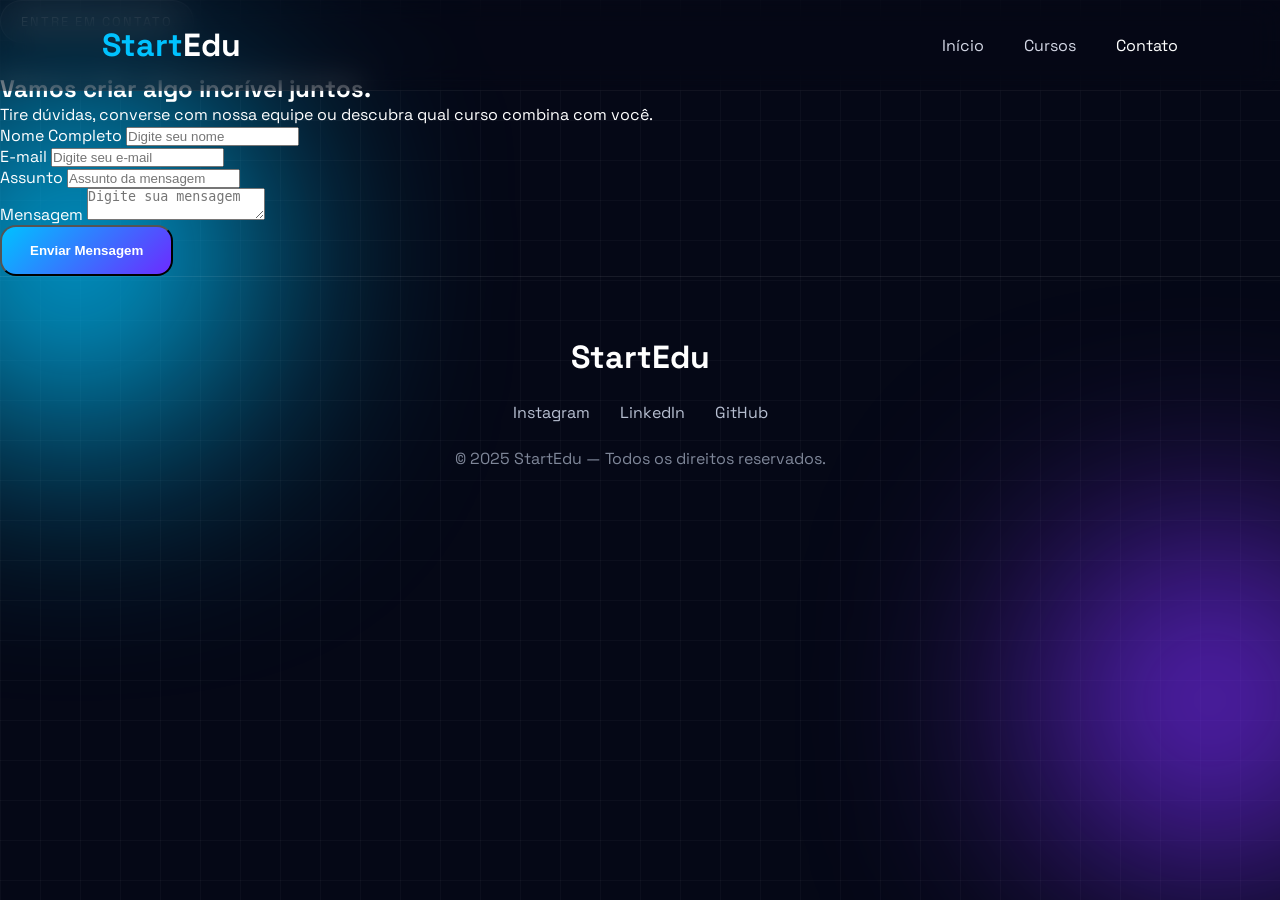
==== Exercixes/contato.html @ 9bc38009 "67" ====
<!DOCTYPE html>
<html lang="pt-br">
<head>
<meta charset="UTF-8">
<meta name="viewport" content="width=device-width, initial-scale=1.0">

<title>Contato | StartEdu</title>

<link rel="preconnect" href="https://fonts.googleapis.com">
<link href="https://fonts.googleapis.com/css2?family=Space+Grotesk:wght@300;400;500;700&display=swap" rel="stylesheet">

<link rel="stylesheet" href="style.css">
</head>

<body>

<div class="bg-grid"></div>
<div class="blur blur1"></div>
<div class="blur blur2"></div>

<header class="header">

    <div class="logo">
        <span>Start</span>Edu
    </div>

    <nav class="menu">
        <a href="index.html">Início</a>
        <a href="cursos.html">Cursos</a>
        <a href="contato.html" class="active">Contato</a>
    </nav>

</header>

<section class="page-hero">

    <span class="mini-tag">
        ENTRE EM CONTATO
    </span>

    <h1>
        Vamos criar algo
        incrível juntos.
    </h1>

    <p>
        Tire dúvidas, converse com nossa equipe
        ou descubra qual curso combina com você.
    </p>

</section>

<section class="contact-section">

    <form class="contact-form">

        <div class="input-group">
            <label>Nome Completo</label>
            <input type="text" placeholder="Digite seu nome">
        </div>

        <div class="input-group">
            <label>E-mail</label>
            <input type="email" placeholder="Digite seu e-mail">
        </div>

        <div class="input-group">
            <label>Assunto</label>
            <input type="text" placeholder="Assunto da mensagem">
        </div>

        <div class="input-group">
            <label>Mensagem</label>
            <textarea placeholder="Digite sua mensagem"></textarea>
        </div>

        <button type="submit" class="btn-primary">
            Enviar Mensagem
        </button>

    </form>

</section>

<footer class="footer">

    <div class="footer-logo">
        StartEdu
    </div>

    <div class="footer-links">
        <a href="#">Instagram</a>
        <a href="#">LinkedIn</a>
        <a href="#">GitHub</a>
    </div>

    <p>
        © 2025 StartEdu — Todos os direitos reservados.
    </p>

</footer>

</body>
</html>
---- Exercixes/style.css ----
*{
    margin:0;
    padding:0;
    box-sizing:border-box;
}

body{
    font-family:'Space Grotesk',sans-serif;
    background:#050816;
    color:white;
    overflow-x:hidden;
}

/* BACKGROUND */

.bg-grid{
    position:fixed;
    width:100%;
    height:100%;

    background-image:
    linear-gradient(rgba(255,255,255,0.03) 1px, transparent 1px),
    linear-gradient(90deg, rgba(255,255,255,0.03) 1px, transparent 1px);

    background-size:40px 40px;

    z-index:-3;
}

.blur{
    position:fixed;
    border-radius:50%;
    filter:blur(120px);
    z-index:-2;
}

.blur1{
    width:350px;
    height:350px;
    background:#00c2ff;
    top:80px;
    left:-100px;
}

.blur2{
    width:300px;
    height:300px;
    background:#7b2cff;
    right:-80px;
    bottom:50px;
}

/* HEADER */

.header{
    width:100%;
    padding:25px 8%;

    display:flex;
    justify-content:space-between;
    align-items:center;

    position:fixed;
    top:0;
    z-index:1000;

    backdrop-filter:blur(15px);
    background:rgba(5,8,22,0.4);

    border-bottom:1px solid rgba(255,255,255,0.05);
}

.logo{
    font-size:2rem;
    font-weight:700;
}

.logo span{
    color:#00c2ff;
}

.menu{
    display:flex;
    gap:40px;
}

.menu a{
    color:#d4d7e5;
    text-decoration:none;
    transition:.3s;
    position:relative;
}

.menu a:hover,
.menu .active{
    color:white;
}

.menu a::after{
    content:'';
    position:absolute;
    left:0;
    bottom:-8px;
    width:0;
    height:2px;
    background:#00c2ff;
    transition:.3s;
}

.menu a:hover::after{
    width:100%;
}

/* HERO */

.hero{
    min-height:100vh;

    display:grid;
    grid-template-columns:1fr 1fr;

    align-items:center;

    padding:120px 8%;
    gap:50px;
}

.mini-tag{
    background:rgba(255,255,255,0.05);
    border:1px solid rgba(255,255,255,0.08);

    padding:12px 20px;
    border-radius:100px;

    font-size:.8rem;
    letter-spacing:2px;

    display:inline-block;

    margin-bottom:30px;
}

.hero h1{
    font-size:5.5rem;
    line-height:1;
    margin-bottom:25px;
}

.hero h1 span{
    color:#00c2ff;
}

.hero p{
    color:#c5c9d8;
    line-height:1.8;
    font-size:1.1rem;

    max-width:600px;

    margin-bottom:40px;
}

.hero-buttons{
    display:flex;
    gap:20px;
}

.btn-primary,
.btn-secondary{
    padding:16px 28px;
    border-radius:16px;

    text-decoration:none;
    transition:.4s;

    font-weight:600;
}

.btn-primary{
    background:linear-gradient(135deg,#00c2ff,#6c2bff);
    color:white;
}

.btn-primary:hover{
    transform:translateY(-6px);
    box-shadow:0 20px 40px rgba(0,194,255,.25);
}

.btn-secondary{
    border:1px solid rgba(255,255,255,0.1);
    color:white;
}

.btn-secondary:hover{
    background:rgba(255,255,255,0.05);
}

/* RIGHT SIDE */

.hero-right{
    position:relative;
    display:flex;
    justify-content:center;
    align-items:center;
}

.floating-image{
    width:420px;
    height:520px;

    border-radius:30px;
    overflow:hidden;

    border:1px solid rgba(255,255,255,0.08);

    transform:rotate(-5deg);

    box-shadow:0 40px 80px rgba(0,0,0,.4);
}

.floating-image img{
    width:100%;
    height:100%;
    object-fit:cover;
}

.glass-card{
    position:absolute;

    background:rgba(255,255,255,0.05);
    backdrop-filter:blur(12px);

    border:1px solid rgba(255,255,255,0.08);

    padding:25px;

    border-radius:24px;

    width:220px;

    color:#d8deea;
}

.glass-card span{
    display:block;
    font-size:2rem;
    font-weight:700;
    color:white;
    margin-bottom:8px;
}

.card1{
    top:40px;
    left:0;
}

.card2{
    bottom:40px;
    right:0;
}

/* ABOUT */

.about{
    padding:120px 8%;

    display:grid;
    grid-template-columns:1fr 1fr;
    gap:80px;

    align-items:center;
}

.about-image img{
    width:100%;
    border-radius:30px;
}

.section-mini{
    color:#00c2ff;
    letter-spacing:2px;
    font-size:.8rem;
}

.about h2{
    font-size:3.5rem;
    line-height:1.1;
    margin:25px 0;
}

.about p{
    color:#b7bfd1;
    line-height:1.9;
}

.stats{
    display:flex;
    gap:20px;
    margin-top:40px;
}

.stat-box{
    background:rgba(255,255,255,0.04);
    border:1px solid rgba(255,255,255,0.08);

    padding:25px;
    border-radius:24px;

    flex:1;
}

.stat-box h3{
    font-size:2rem;
    color:#00c2ff;
}

/* FEATURES */

.features{
    padding:120px 8%;
}

.section-title{
    text-align:center;
    margin-bottom:70px;
}

.section-title span{
    color:#00c2ff;
}

.section-title h2{
    font-size:3.5rem;
    margin-top:20px;
}

.feature-grid{
    display:grid;
    grid-template-columns:repeat(3,1fr);
    gap:30px;
}

.feature-card{
    background:rgba(255,255,255,0.04);
    border:1px solid rgba(255,255,255,0.08);

    padding:45px;
    border-radius:30px;

    transition:.4s;
}

.feature-card:hover{
    transform:translateY(-10px);
    border-color:#00c2ff;
}

.feature-icon{
    font-size:3rem;
    margin-bottom:20px;
}

.feature-card h3{
    margin-bottom:20px;
    font-size:1.5rem;
}

.feature-card p{
    color:#b7bfd1;
    line-height:1.8;
}

/* CTA */

.cta{
    padding:120px 8%;
}

.cta-content{
    background:
    linear-gradient(135deg,
    rgba(0,194,255,0.15),
    rgba(108,43,255,0.15));

    border:1px solid rgba(255,255,255,0.08);

    border-radius:40px;

    padding:100px;

    text-align:center;
}

.cta-content span{
    color:#00c2ff;
    letter-spacing:2px;
}

.cta-content h2{
    font-size:4rem;
    line-height:1.1;

    margin:30px 0 40px;
}

/* FOOTER */

.footer{
    padding:60px 8%;

    border-top:1px solid rgba(255,255,255,0.08);

    display:flex;
    flex-direction:column;
    align-items:center;

    gap:25px;
}

.footer-logo{
    font-size:2rem;
    font-weight:700;
}

.footer-links{
    display:flex;
    gap:30px;
}

.footer-links a{
    color:#b7bfd1;
    text-decoration:none;
    transition:.3s;
}

.footer-links a:hover{
    color:#00c2ff;
}

.footer p{
    color:#7f8799;
}

/* RESPONSIVO */

@media(max-width:1100px){

    .hero,
    .about{
        grid-template-columns:1fr;
    }

    .hero h1{
        font-size:4rem;
    }

    .feature-grid{
        grid-template-columns:1fr;
    }

}

@media(max-width:768px){

    .header{
        flex-direction:column;
        gap:20px;
    }

    .menu{
        flex-wrap:wrap;
        justify-content:center;
    }

    .hero{
        text-align:center;
    }

    .hero-buttons{
        justify-content:center;
        flex-wrap:wrap;
    }

    .hero h1{
        font-size:3rem;
    }

    .floating-image{
        width:100%;
        height:400px;
    }

    .glass-card{
        display:none;
    }

    .about h2,
    .section-title h2,
    .cta-content h2{
        font-size:2.5rem;
    }

    .stats{
        flex-direction:column;
    }

    .cta-content{
        padding:60px 30px;
    }

    /* PAGE HERO */

.page-hero{
    padding:180px 8% 80px;
    text-align:center;
}

.page-hero h1{
    font-size:4.5rem;
    margin:30px 0 20px;
    line-height:1;
}

.page-hero p{
    color:#b7bfd1;
    max-width:700px;
    margin:auto;
    line-height:1.8;
}

/* COURSES */

.courses{
    padding:40px 8% 120px;
}

.course-grid{
    display:grid;
    grid-template-columns:
    repeat(auto-fit,minmax(300px,1fr));

    gap:30px;
}

.course-card{
    background:rgba(255,255,255,0.04);

    border:1px solid rgba(255,255,255,0.08);

    border-radius:30px;

    overflow:hidden;

    transition:.4s;
}

.course-card:hover{
    transform:translateY(-10px);
    border-color:#00c2ff;
}

.course-card img{
    width:100%;
    height:220px;
    object-fit:cover;
}

.course-content{
    padding:30px;
}

.course-content h3{
    font-size:1.5rem;
    margin-bottom:15px;
}

.course-content p{
    color:#b7bfd1;
    line-height:1.8;
    margin-bottom:25px;
}

.course-content a{
    color:#00c2ff;
    text-decoration:none;
    font-weight:600;
}

/* CONTACT */

.contact-section{
    padding:40px 8% 120px;

    display:flex;
    justify-content:center;
}

.contact-form{
    width:100%;
    max-width:700px;

    background:rgba(255,255,255,0.04);

    border:1px solid rgba(255,255,255,0.08);

    border-radius:30px;

    padding:50px;
}

.input-group{
    display:flex;
    flex-direction:column;
    margin-bottom:25px;
}

.input-group label{
    margin-bottom:10px;
    color:#d9ddec;
}

.input-group input,
.input-group textarea{
    background:rgba(255,255,255,0.05);

    border:1px solid rgba(255,255,255,0.08);

    padding:18px;

    border-radius:16px;

    color:white;

    outline:none;

    font-family:'Space Grotesk',sans-serif;
}

.input-group textarea{
    height:160px;
    resize:none;
}

.input-group input:focus,
.input-group textarea:focus{
    border-color:#00c2ff;
}
    

@media(max-width:768px){

    .page-hero h1{
        font-size:2.8rem;
    }

    .contact-form{
        padding:30px;
    }

}

}
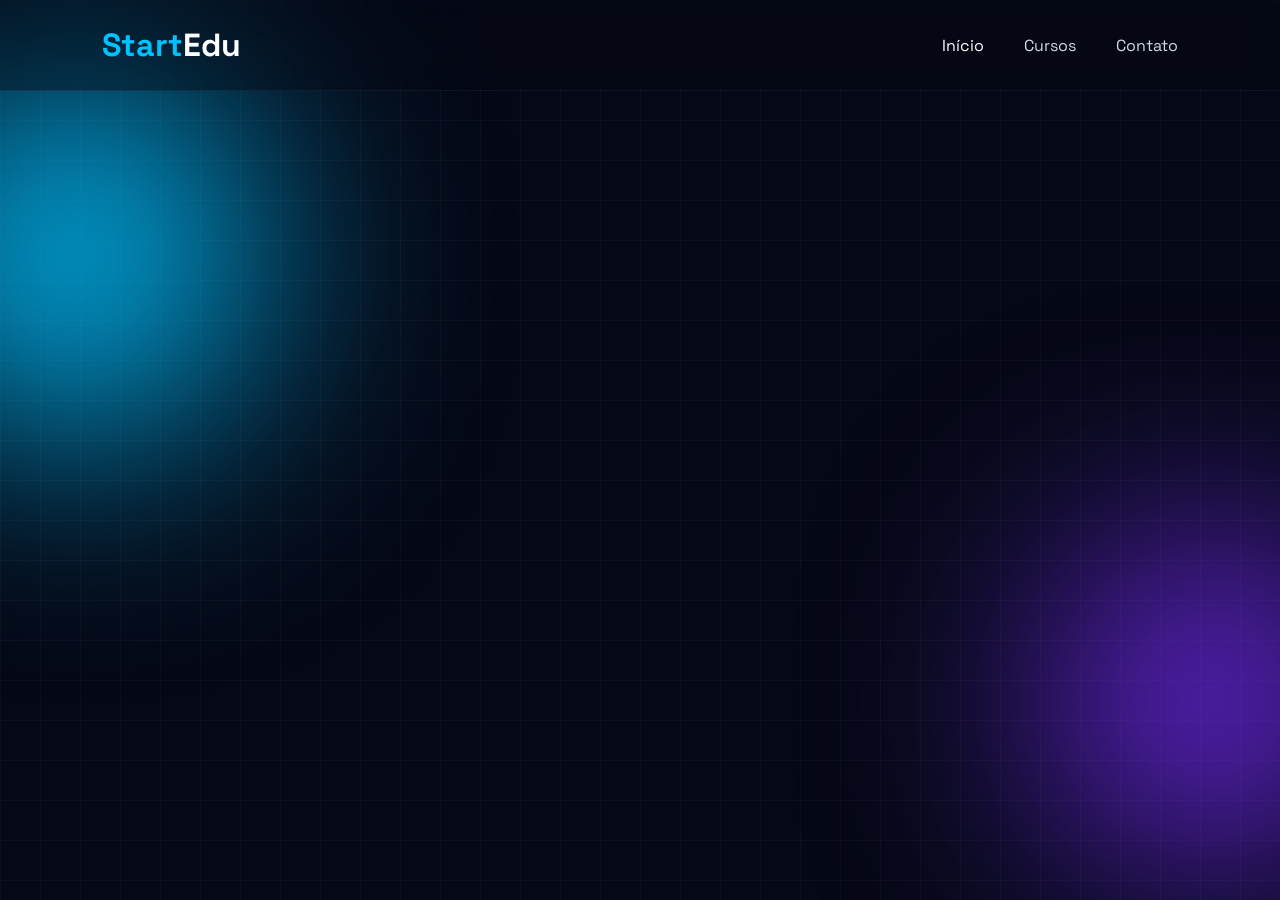
==== commit d8e95e6c: "Site StartEdu" ====
--- a/Exercixes/contato.html
+++ b/Exercixes/contato.html
@@ -4,7 +4,7 @@
 <meta charset="UTF-8">
 <meta name="viewport" content="width=device-width, initial-scale=1.0">
 
-<title>Contato | StartEdu</title>
+<title>StartEdu | Educação Digital</title>
 
 <link rel="preconnect" href="https://fonts.googleapis.com">
 <link href="https://fonts.googleapis.com/css2?family=Space+Grotesk:wght@300;400;500;700&display=swap" rel="stylesheet">
@@ -25,80 +25,14 @@
     </div>
 
     <nav class="menu">
-        <a href="index.html">Início</a>
+        <a href="index.html" class="active">Início</a>
         <a href="cursos.html">Cursos</a>
-        <a href="contato.html" class="active">Contato</a>
+        <a href="contato.html">Contato</a>
     </nav>
 
 </header>
 
-<section class="page-hero">
 
-    <span class="mini-tag">
-        ENTRE EM CONTATO
-    </span>
-
-    <h1>
-        Vamos criar algo
-        incrível juntos.
-    </h1>
-
-    <p>
-        Tire dúvidas, converse com nossa equipe
-        ou descubra qual curso combina com você.
-    </p>
-
-</section>
-
-<section class="contact-section">
-
-    <form class="contact-form">
-
-        <div class="input-group">
-            <label>Nome Completo</label>
-            <input type="text" placeholder="Digite seu nome">
-        </div>
-
-        <div class="input-group">
-            <label>E-mail</label>
-            <input type="email" placeholder="Digite seu e-mail">
-        </div>
-
-        <div class="input-group">
-            <label>Assunto</label>
-            <input type="text" placeholder="Assunto da mensagem">
-        </div>
-
-        <div class="input-group">
-            <label>Mensagem</label>
-            <textarea placeholder="Digite sua mensagem"></textarea>
-        </div>
-
-        <button type="submit" class="btn-primary">
-            Enviar Mensagem
-        </button>
-
-    </form>
-
-</section>
-
-<footer class="footer">
-
-    <div class="footer-logo">
-        StartEdu
-    </div>
-
-    <div class="footer-links">
-        <a href="#">Instagram</a>
-        <a href="#">LinkedIn</a>
-        <a href="#">GitHub</a>
-    </div>
-
-    <p>
-        © 2025 StartEdu — Todos os direitos reservados.
-    </p>
-
-</footer>
 
 </body>
 </html>
--- a/Exercixes/style.css
+++ b/Exercixes/style.css
@@ -110,553 +110,3 @@
 .menu a:hover::after{
     width:100%;
 }
-
-/* HERO */
-
-.hero{
-    min-height:100vh;
-
-    display:grid;
-    grid-template-columns:1fr 1fr;
-
-    align-items:center;
-
-    padding:120px 8%;
-    gap:50px;
-}
-
-.mini-tag{
-    background:rgba(255,255,255,0.05);
-    border:1px solid rgba(255,255,255,0.08);
-
-    padding:12px 20px;
-    border-radius:100px;
-
-    font-size:.8rem;
-    letter-spacing:2px;
-
-    display:inline-block;
-
-    margin-bottom:30px;
-}
-
-.hero h1{
-    font-size:5.5rem;
-    line-height:1;
-    margin-bottom:25px;
-}
-
-.hero h1 span{
-    color:#00c2ff;
-}
-
-.hero p{
-    color:#c5c9d8;
-    line-height:1.8;
-    font-size:1.1rem;
-
-    max-width:600px;
-
-    margin-bottom:40px;
-}
-
-.hero-buttons{
-    display:flex;
-    gap:20px;
-}
-
-.btn-primary,
-.btn-secondary{
-    padding:16px 28px;
-    border-radius:16px;
-
-    text-decoration:none;
-    transition:.4s;
-
-    font-weight:600;
-}
-
-.btn-primary{
-    background:linear-gradient(135deg,#00c2ff,#6c2bff);
-    color:white;
-}
-
-.btn-primary:hover{
-    transform:translateY(-6px);
-    box-shadow:0 20px 40px rgba(0,194,255,.25);
-}
-
-.btn-secondary{
-    border:1px solid rgba(255,255,255,0.1);
-    color:white;
-}
-
-.btn-secondary:hover{
-    background:rgba(255,255,255,0.05);
-}
-
-/* RIGHT SIDE */
-
-.hero-right{
-    position:relative;
-    display:flex;
-    justify-content:center;
-    align-items:center;
-}
-
-.floating-image{
-    width:420px;
-    height:520px;
-
-    border-radius:30px;
-    overflow:hidden;
-
-    border:1px solid rgba(255,255,255,0.08);
-
-    transform:rotate(-5deg);
-
-    box-shadow:0 40px 80px rgba(0,0,0,.4);
-}
-
-.floating-image img{
-    width:100%;
-    height:100%;
-    object-fit:cover;
-}
-
-.glass-card{
-    position:absolute;
-
-    background:rgba(255,255,255,0.05);
-    backdrop-filter:blur(12px);
-
-    border:1px solid rgba(255,255,255,0.08);
-
-    padding:25px;
-
-    border-radius:24px;
-
-    width:220px;
-
-    color:#d8deea;
-}
-
-.glass-card span{
-    display:block;
-    font-size:2rem;
-    font-weight:700;
-    color:white;
-    margin-bottom:8px;
-}
-
-.card1{
-    top:40px;
-    left:0;
-}
-
-.card2{
-    bottom:40px;
-    right:0;
-}
-
-/* ABOUT */
-
-.about{
-    padding:120px 8%;
-
-    display:grid;
-    grid-template-columns:1fr 1fr;
-    gap:80px;
-
-    align-items:center;
-}
-
-.about-image img{
-    width:100%;
-    border-radius:30px;
-}
-
-.section-mini{
-    color:#00c2ff;
-    letter-spacing:2px;
-    font-size:.8rem;
-}
-
-.about h2{
-    font-size:3.5rem;
-    line-height:1.1;
-    margin:25px 0;
-}
-
-.about p{
-    color:#b7bfd1;
-    line-height:1.9;
-}
-
-.stats{
-    display:flex;
-    gap:20px;
-    margin-top:40px;
-}
-
-.stat-box{
-    background:rgba(255,255,255,0.04);
-    border:1px solid rgba(255,255,255,0.08);
-
-    padding:25px;
-    border-radius:24px;
-
-    flex:1;
-}
-
-.stat-box h3{
-    font-size:2rem;
-    color:#00c2ff;
-}
-
-/* FEATURES */
-
-.features{
-    padding:120px 8%;
-}
-
-.section-title{
-    text-align:center;
-    margin-bottom:70px;
-}
-
-.section-title span{
-    color:#00c2ff;
-}
-
-.section-title h2{
-    font-size:3.5rem;
-    margin-top:20px;
-}
-
-.feature-grid{
-    display:grid;
-    grid-template-columns:repeat(3,1fr);
-    gap:30px;
-}
-
-.feature-card{
-    background:rgba(255,255,255,0.04);
-    border:1px solid rgba(255,255,255,0.08);
-
-    padding:45px;
-    border-radius:30px;
-
-    transition:.4s;
-}
-
-.feature-card:hover{
-    transform:translateY(-10px);
-    border-color:#00c2ff;
-}
-
-.feature-icon{
-    font-size:3rem;
-    margin-bottom:20px;
-}
-
-.feature-card h3{
-    margin-bottom:20px;
-    font-size:1.5rem;
-}
-
-.feature-card p{
-    color:#b7bfd1;
-    line-height:1.8;
-}
-
-/* CTA */
-
-.cta{
-    padding:120px 8%;
-}
-
-.cta-content{
-    background:
-    linear-gradient(135deg,
-    rgba(0,194,255,0.15),
-    rgba(108,43,255,0.15));
-
-    border:1px solid rgba(255,255,255,0.08);
-
-    border-radius:40px;
-
-    padding:100px;
-
-    text-align:center;
-}
-
-.cta-content span{
-    color:#00c2ff;
-    letter-spacing:2px;
-}
-
-.cta-content h2{
-    font-size:4rem;
-    line-height:1.1;
-
-    margin:30px 0 40px;
-}
-
-/* FOOTER */
-
-.footer{
-    padding:60px 8%;
-
-    border-top:1px solid rgba(255,255,255,0.08);
-
-    display:flex;
-    flex-direction:column;
-    align-items:center;
-
-    gap:25px;
-}
-
-.footer-logo{
-    font-size:2rem;
-    font-weight:700;
-}
-
-.footer-links{
-    display:flex;
-    gap:30px;
-}
-
-.footer-links a{
-    color:#b7bfd1;
-    text-decoration:none;
-    transition:.3s;
-}
-
-.footer-links a:hover{
-    color:#00c2ff;
-}
-
-.footer p{
-    color:#7f8799;
-}
-
-/* RESPONSIVO */
-
-@media(max-width:1100px){
-
-    .hero,
-    .about{
-        grid-template-columns:1fr;
-    }
-
-    .hero h1{
-        font-size:4rem;
-    }
-
-    .feature-grid{
-        grid-template-columns:1fr;
-    }
-
-}
-
-@media(max-width:768px){
-
-    .header{
-        flex-direction:column;
-        gap:20px;
-    }
-
-    .menu{
-        flex-wrap:wrap;
-        justify-content:center;
-    }
-
-    .hero{
-        text-align:center;
-    }
-
-    .hero-buttons{
-        justify-content:center;
-        flex-wrap:wrap;
-    }
-
-    .hero h1{
-        font-size:3rem;
-    }
-
-    .floating-image{
-        width:100%;
-        height:400px;
-    }
-
-    .glass-card{
-        display:none;
-    }
-
-    .about h2,
-    .section-title h2,
-    .cta-content h2{
-        font-size:2.5rem;
-    }
-
-    .stats{
-        flex-direction:column;
-    }
-
-    .cta-content{
-        padding:60px 30px;
-    }
-
-    /* PAGE HERO */
-
-.page-hero{
-    padding:180px 8% 80px;
-    text-align:center;
-}
-
-.page-hero h1{
-    font-size:4.5rem;
-    margin:30px 0 20px;
-    line-height:1;
-}
-
-.page-hero p{
-    color:#b7bfd1;
-    max-width:700px;
-    margin:auto;
-    line-height:1.8;
-}
-
-/* COURSES */
-
-.courses{
-    padding:40px 8% 120px;
-}
-
-.course-grid{
-    display:grid;
-    grid-template-columns:
-    repeat(auto-fit,minmax(300px,1fr));
-
-    gap:30px;
-}
-
-.course-card{
-    background:rgba(255,255,255,0.04);
-
-    border:1px solid rgba(255,255,255,0.08);
-
-    border-radius:30px;
-
-    overflow:hidden;
-
-    transition:.4s;
-}
-
-.course-card:hover{
-    transform:translateY(-10px);
-    border-color:#00c2ff;
-}
-
-.course-card img{
-    width:100%;
-    height:220px;
-    object-fit:cover;
-}
-
-.course-content{
-    padding:30px;
-}
-
-.course-content h3{
-    font-size:1.5rem;
-    margin-bottom:15px;
-}
-
-.course-content p{
-    color:#b7bfd1;
-    line-height:1.8;
-    margin-bottom:25px;
-}
-
-.course-content a{
-    color:#00c2ff;
-    text-decoration:none;
-    font-weight:600;
-}
-
-/* CONTACT */
-
-.contact-section{
-    padding:40px 8% 120px;
-
-    display:flex;
-    justify-content:center;
-}
-
-.contact-form{
-    width:100%;
-    max-width:700px;
-
-    background:rgba(255,255,255,0.04);
-
-    border:1px solid rgba(255,255,255,0.08);
-
-    border-radius:30px;
-
-    padding:50px;
-}
-
-.input-group{
-    display:flex;
-    flex-direction:column;
-    margin-bottom:25px;
-}
-
-.input-group label{
-    margin-bottom:10px;
-    color:#d9ddec;
-}
-
-.input-group input,
-.input-group textarea{
-    background:rgba(255,255,255,0.05);
-
-    border:1px solid rgba(255,255,255,0.08);
-
-    padding:18px;
-
-    border-radius:16px;
-
-    color:white;
-
-    outline:none;
-
-    font-family:'Space Grotesk',sans-serif;
-}
-
-.input-group textarea{
-    height:160px;
-    resize:none;
-}
-
-.input-group input:focus,
-.input-group textarea:focus{
-    border-color:#00c2ff;
-}
-    
-
-@media(max-width:768px){
-
-    .page-hero h1{
-        font-size:2.8rem;
-    }
-
-    .contact-form{
-        padding:30px;
-    }
-
-}
-
-}
